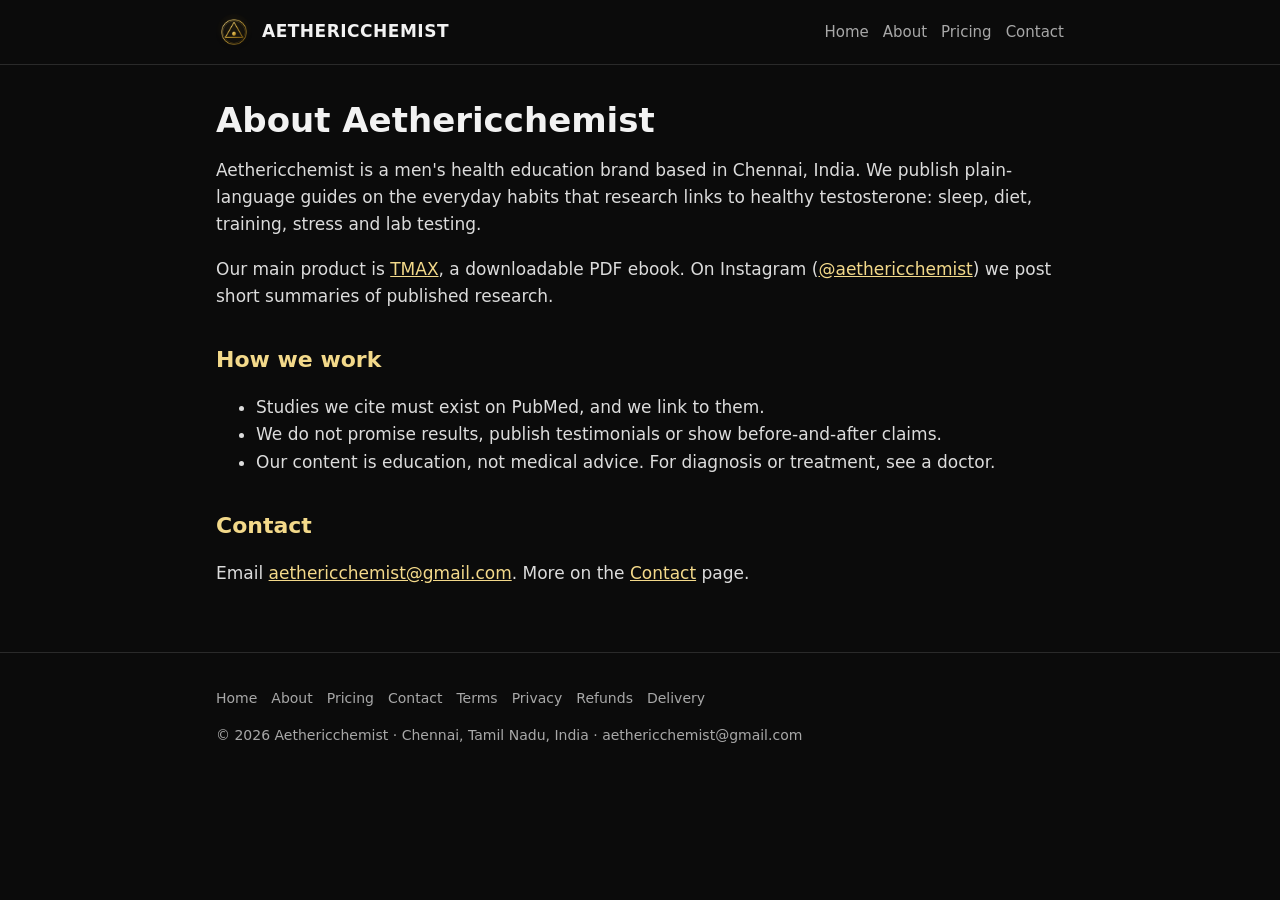
==== about.html @ 0c08b182 "Publish Aethericchemist website Co-Authored-By: Claude Opus 5.5 <noreply@anthropic.com>" ====
<!doctype html>
<html lang="en">
<head>
<meta charset="utf-8">
<meta name="viewport" content="width=device-width, initial-scale=1">
<title>About | Aethericchemist</title>
<meta name="description"
 content="TMAX: a research-referenced testosterone guide for men, by Aethericchemist.">
<link rel="icon" href="avatar.png">
<link rel="stylesheet" href="style.css">
</head>
<body>
<header><div class="wrap">
<a class="brand" href="index.html"><img src="avatar.png" alt="">AETHERICCHEMIST</a>
<nav><a href="index.html">Home</a><a href="about.html">About</a><a href="pricing.html">Pricing</a><a href="contact.html">Contact</a></nav>
</div></header>
<main><div class="wrap">
<h1>About Aethericchemist</h1>
<p>Aethericchemist is a men's health education brand based in Chennai, India. We publish plain-language
guides on the everyday habits that research links to healthy testosterone: sleep, diet, training,
stress and lab testing.</p>
<p>Our main product is <a href="index.html">TMAX</a>, a downloadable PDF ebook. On Instagram
(<a href="https://www.instagram.com/aethericchemist/">@aethericchemist</a>) we post short summaries of
published research.</p>

<h2>How we work</h2>
<ul>
<li>Studies we cite must exist on PubMed, and we link to them.</li>
<li>We do not promise results, publish testimonials or show before-and-after claims.</li>
<li>Our content is education, not medical advice. For diagnosis or treatment, see a doctor.</li>
</ul>

<h2>Contact</h2>
<p>Email <a href="mailto:aethericchemist@gmail.com">aethericchemist@gmail.com</a>. More on the
<a href="contact.html">Contact</a> page.</p>
</div></main>
<footer><div class="wrap">
<p class="links"><a href="index.html">Home</a><a href="about.html">About</a><a href="pricing.html">Pricing</a><a href="contact.html">Contact</a><a href="terms.html">Terms</a><a href="privacy.html">Privacy</a><a href="refund.html">Refunds</a><a href="shipping.html">Delivery</a></p>
<p>&copy; 2026 Aethericchemist &middot; Chennai, Tamil Nadu, India &middot;
<a href="mailto:aethericchemist@gmail.com">aethericchemist@gmail.com</a></p>
</div></footer>
</body>
</html>
---- style.css ----
/* Aethericchemist site: black and gold, same palette as the TMAX ebook. */
:root { --bg: #0b0b0b; --panel: #151515; --line: #2a2a2a; --text: #f2f2f2; --muted: #a8a8a8;
        --gold: #c9971f; --gold-soft: #f3d98a; }
* { box-sizing: border-box; }
html { background: var(--bg); color: var(--text); font: 17px/1.6 Inter, system-ui, -apple-system,
       "Segoe UI", Roboto, Arial, sans-serif; }
body { margin: 0; }
a { color: var(--gold-soft); }
.wrap { max-width: 880px; margin: 0 auto; padding: 0 16px; }
header { border-bottom: 1px solid var(--line); }
header .wrap { display: flex; align-items: center; justify-content: space-between; gap: 12px;
               padding-top: 14px; padding-bottom: 14px; flex-wrap: wrap; }
.brand { display: flex; align-items: center; gap: 10px; color: var(--text); text-decoration: none;
         font-weight: 800; letter-spacing: 0.5px; }
.brand img { width: 36px; height: 36px; border-radius: 50%; }
nav a { color: var(--muted); text-decoration: none; margin-left: 14px; font-size: 15px; }
nav a:hover { color: var(--text); }
main { padding: 36px 0 48px; }
h1 { font-size: 34px; line-height: 1.15; margin: 0 0 12px; }
h2 { font-size: 22px; margin: 32px 0 8px; color: var(--gold-soft); }
p, li { color: #dcdcdc; }
.muted { color: var(--muted); font-size: 15px; }
.hero { display: grid; grid-template-columns: 260px 1fr; gap: 32px; align-items: start; }
.hero img { width: 100%; border-radius: 6px; border: 1px solid var(--line); }
@media (max-width: 680px) { .hero { grid-template-columns: 1fr; } .hero img { max-width: 260px; } }
.buy { display: flex; gap: 12px; flex-wrap: wrap; margin: 20px 0 8px; }
.btn { display: inline-block; padding: 12px 18px; border-radius: 6px; font-weight: 700;
       text-decoration: none; border: 1px solid var(--gold); }
.btn.primary { background: var(--gold); color: #111; }
.btn.ghost { color: var(--gold-soft); }
.btn.off { border-color: var(--line); color: var(--muted); cursor: default; }
.card { background: var(--panel); border: 1px solid var(--line); border-radius: 8px; padding: 18px 20px;
        margin: 16px 0; }
table { width: 100%; border-collapse: collapse; }
th, td { text-align: left; padding: 10px 8px; border-bottom: 1px solid var(--line); vertical-align: top; }
th { color: var(--gold-soft); font-weight: 700; }
footer { border-top: 1px solid var(--line); padding: 20px 0 32px; }
footer a { color: var(--muted); font-size: 14px; text-decoration: none; }
footer .links { display: flex; flex-wrap: wrap; gap: 6px 14px; }
@media (max-width: 680px) { html { font-size: 16px; } th, td { padding: 8px 4px; }
                            nav a { margin: 0 14px 0 0; } }
footer p { font-size: 14px; color: var(--muted); }
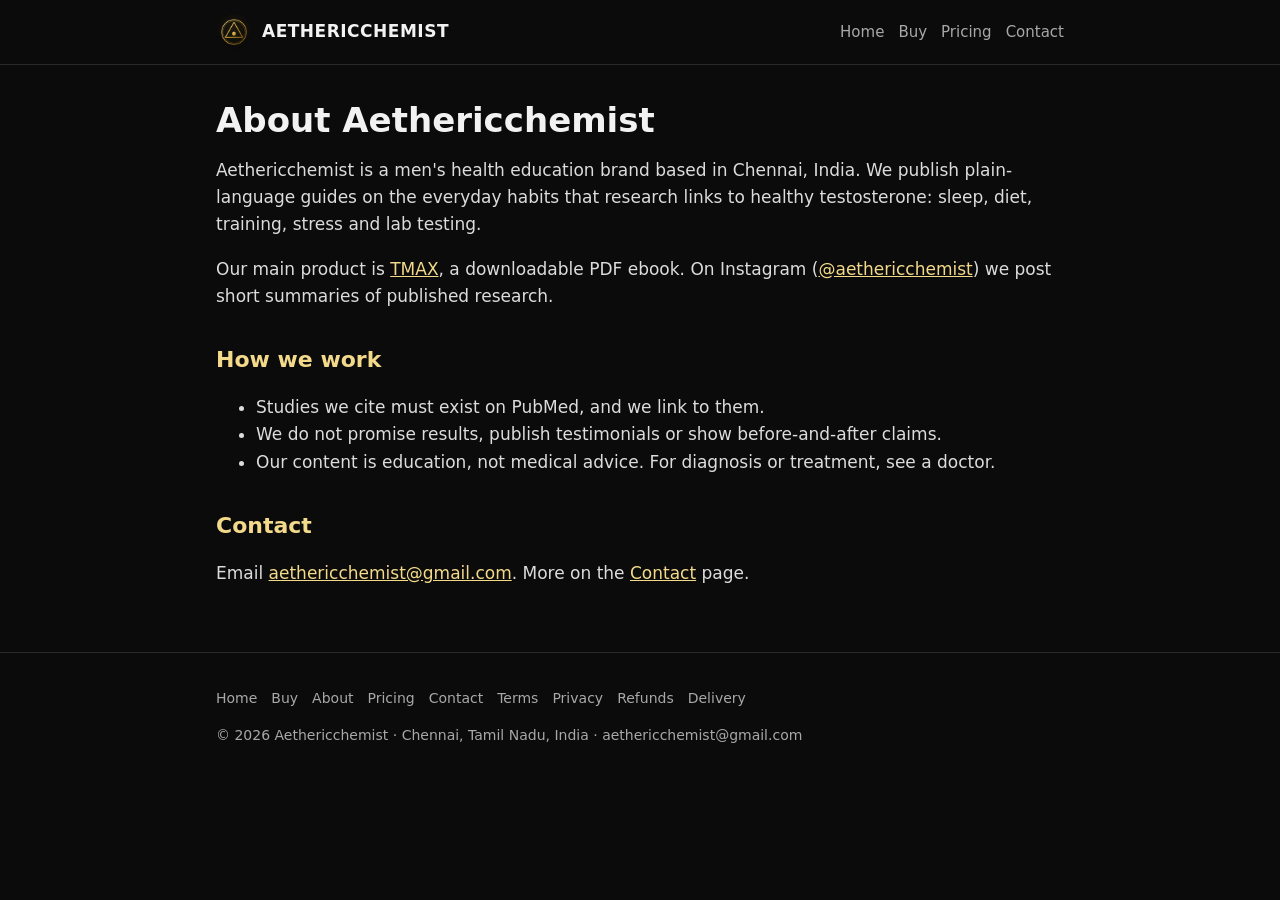
==== commit 10865c1e: "One Buy link: home and menu point to the Buy page; delivery and privacy updated Co-Authored-By: Clau" ====
--- a/about.html
+++ b/about.html
@@ -12,7 +12,7 @@
 <body>
 <header><div class="wrap">
 <a class="brand" href="index.html"><img src="avatar.png" alt="">AETHERICCHEMIST</a>
-<nav><a href="index.html">Home</a><a href="about.html">About</a><a href="pricing.html">Pricing</a><a href="contact.html">Contact</a></nav>
+<nav><a href="index.html">Home</a><a href="buy.html">Buy</a><a href="pricing.html">Pricing</a><a href="contact.html">Contact</a></nav>
 </div></header>
 <main><div class="wrap">
 <h1>About Aethericchemist</h1>
@@ -35,7 +35,7 @@
 <a href="contact.html">Contact</a> page.</p>
 </div></main>
 <footer><div class="wrap">
-<p class="links"><a href="index.html">Home</a><a href="about.html">About</a><a href="pricing.html">Pricing</a><a href="contact.html">Contact</a><a href="terms.html">Terms</a><a href="privacy.html">Privacy</a><a href="refund.html">Refunds</a><a href="shipping.html">Delivery</a></p>
+<p class="links"><a href="index.html">Home</a><a href="buy.html">Buy</a><a href="about.html">About</a><a href="pricing.html">Pricing</a><a href="contact.html">Contact</a><a href="terms.html">Terms</a><a href="privacy.html">Privacy</a><a href="refund.html">Refunds</a><a href="shipping.html">Delivery</a></p>
 <p>&copy; 2026 Aethericchemist &middot; Chennai, Tamil Nadu, India &middot;
 <a href="mailto:aethericchemist@gmail.com">aethericchemist@gmail.com</a></p>
 </div></footer>
--- a/style.css
+++ b/style.css
@@ -28,6 +28,8 @@
        text-decoration: none; border: 1px solid var(--gold); }
 .btn.primary { background: var(--gold); color: #111; }
 .btn.ghost { color: var(--gold-soft); }
+button.btn { cursor: pointer; font: inherit; }
+button.btn:disabled { opacity: 0.6; cursor: wait; }
 .btn.off { border-color: var(--line); color: var(--muted); cursor: default; }
 .card { background: var(--panel); border: 1px solid var(--line); border-radius: 8px; padding: 18px 20px;
         margin: 16px 0; }
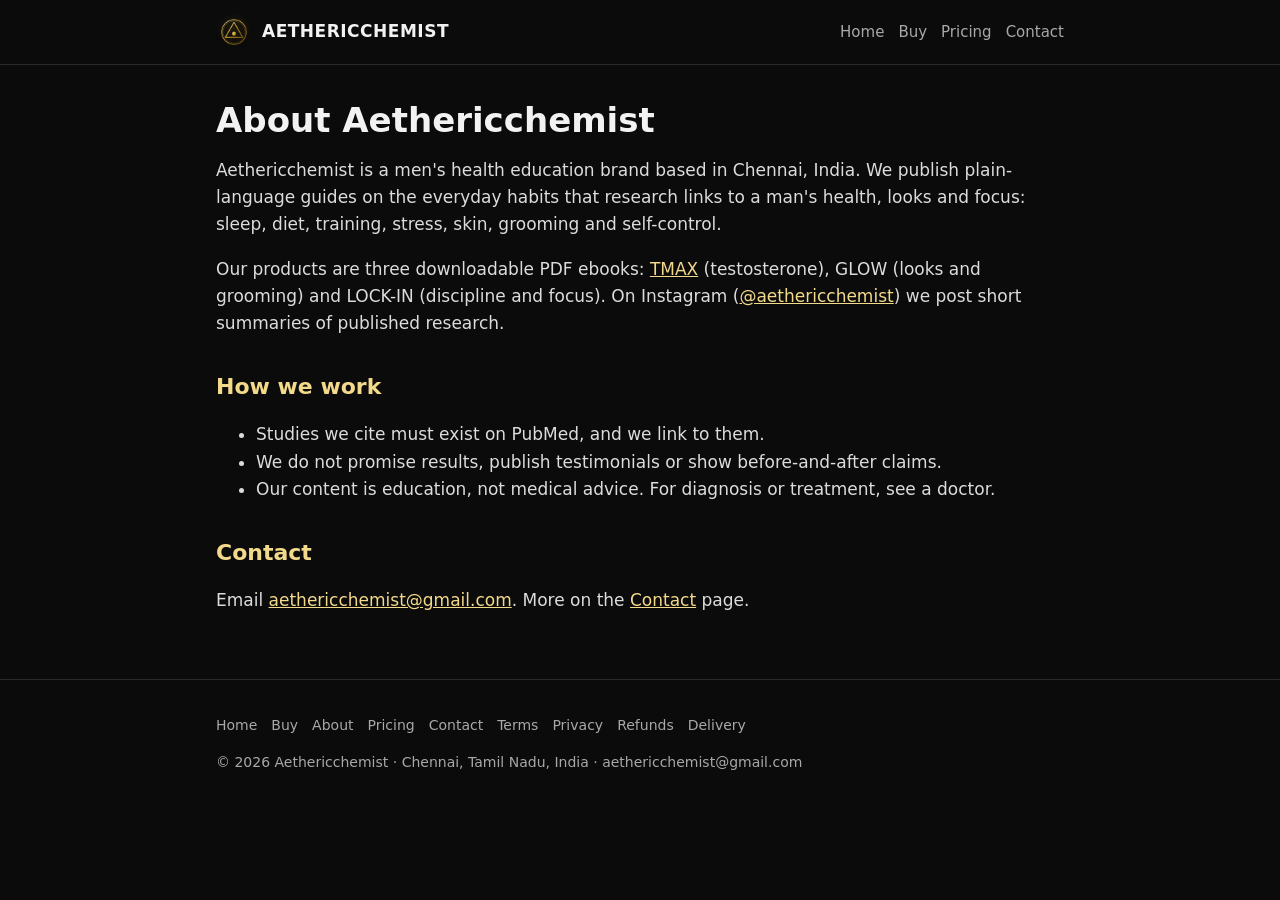
==== commit d8fb30e9: "Three books: TMAX, GLOW, LOCK-IN and the Rs349 / $22 bundle Buy page sells all three books and the b" ====
--- a/about.html
+++ b/about.html
@@ -5,7 +5,8 @@
 <meta name="viewport" content="width=device-width, initial-scale=1">
 <title>About | Aethericchemist</title>
 <meta name="description"
- content="TMAX: a research-referenced testosterone guide for men, by Aethericchemist.">
+ content="Research-referenced ebooks for men by Aethericchemist: TMAX (testosterone),
+ GLOW (looks) and LOCK-IN (discipline).">
 <link rel="icon" href="avatar.png">
 <link rel="stylesheet" href="style.css">
 </head>
@@ -17,9 +18,10 @@
 <main><div class="wrap">
 <h1>About Aethericchemist</h1>
 <p>Aethericchemist is a men's health education brand based in Chennai, India. We publish plain-language
-guides on the everyday habits that research links to healthy testosterone: sleep, diet, training,
-stress and lab testing.</p>
-<p>Our main product is <a href="index.html">TMAX</a>, a downloadable PDF ebook. On Instagram
+guides on the everyday habits that research links to a man's health, looks and focus: sleep, diet,
+training, stress, skin, grooming and self-control.</p>
+<p>Our products are three downloadable PDF ebooks: <a href="index.html">TMAX</a> (testosterone),
+GLOW (looks and grooming) and LOCK-IN (discipline and focus). On Instagram
 (<a href="https://www.instagram.com/aethericchemist/">@aethericchemist</a>) we post short summaries of
 published research.</p>
 
--- a/style.css
+++ b/style.css
@@ -28,7 +28,7 @@
        text-decoration: none; border: 1px solid var(--gold); }
 .btn.primary { background: var(--gold); color: #111; }
 .btn.ghost { color: var(--gold-soft); }
-button.btn { cursor: pointer; font: inherit; }
+button.btn { cursor: pointer; font: inherit; font-weight: 700; }
 button.btn:disabled { opacity: 0.6; cursor: wait; }
 .btn.off { border-color: var(--line); color: var(--muted); cursor: default; }
 .card { background: var(--panel); border: 1px solid var(--line); border-radius: 8px; padding: 18px 20px;
@@ -42,3 +42,21 @@
 @media (max-width: 680px) { html { font-size: 16px; } th, td { padding: 8px 4px; }
                             nav a { margin: 0 14px 0 0; } }
 footer p { font-size: 14px; color: var(--muted); }
+/* Buy page: one card per book; body.region-in / region-world hide the other region's prices. */
+.books { display: grid; gap: 16px; }
+.book { display: grid; grid-template-columns: 96px 1fr; gap: 18px; align-items: start; margin: 0; }
+.book img { width: 100%; border-radius: 4px; border: 1px solid var(--line); }
+.book.bundle { grid-template-columns: 150px 1fr; }
+.book .covers { display: flex; gap: 4px; }
+.book .covers img { width: 32%; }
+.book h3 { margin: 0 0 4px; font-size: 20px; color: var(--text); }
+.book p { margin: 6px 0; }
+.book.pick { border-color: var(--gold); }
+.tag { display: inline-block; background: var(--gold); color: #111; font-size: 12px; font-weight: 800;
+       padding: 2px 8px; border-radius: 4px; margin-left: 6px; vertical-align: middle; }
+.price { font-size: 20px; font-weight: 800; color: var(--text); }
+.region-in .world, .region-world .in { display: none !important; }
+#dls .btn { margin: 6px 8px 6px 0; }
+@media (max-width: 680px) { .book { grid-template-columns: 72px 1fr; gap: 12px; }
+                            .book.bundle { grid-template-columns: 1fr; }
+                            .book.bundle .covers { max-width: 220px; } }
